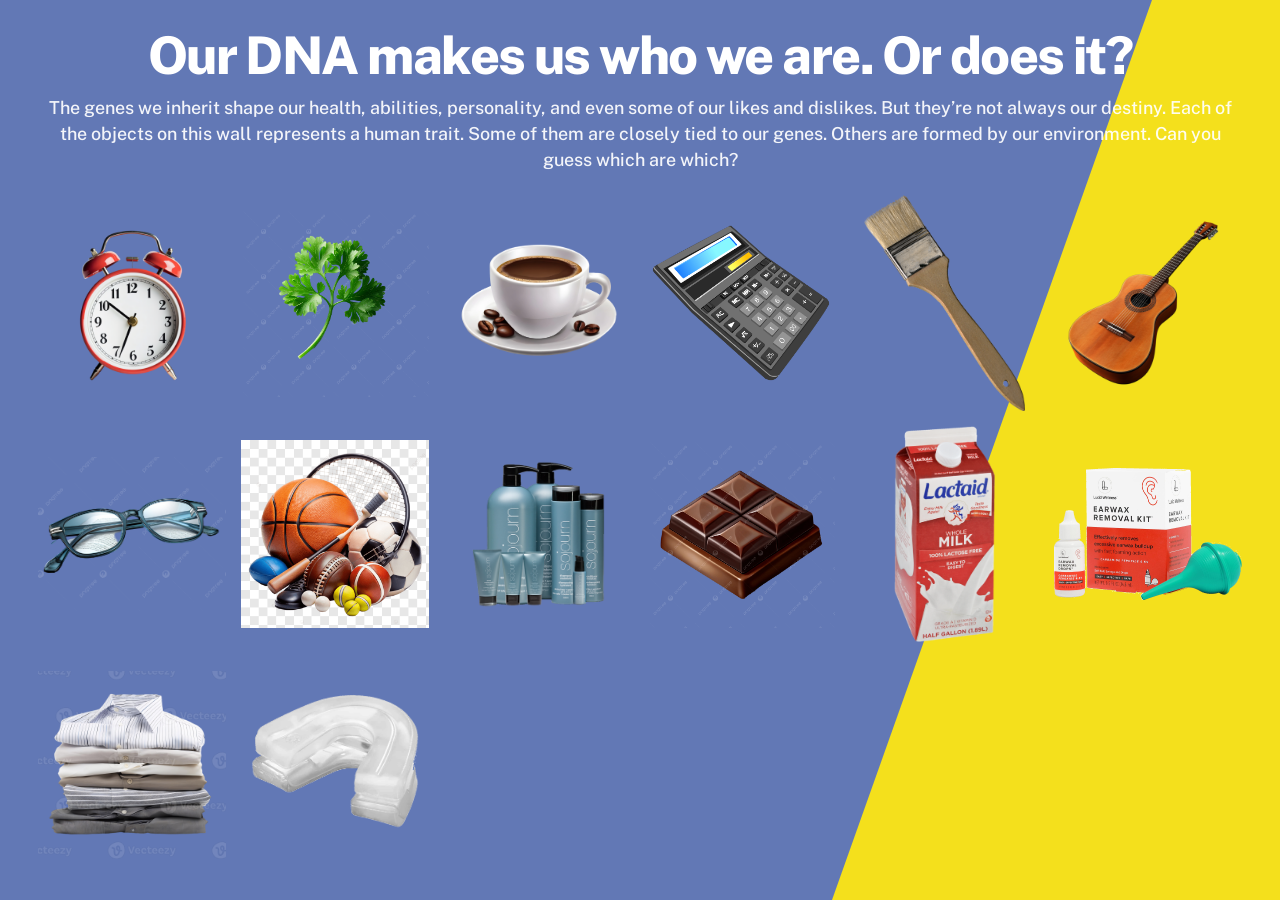
==== dna-wall/index.html @ dd993d83 "Added DNA wall to the build" ====
<!doctype html>
<html lang="en">
  <head>
    <meta charset="UTF-8" />
    <meta name="viewport" content="width=device-width, initial-scale=1.0" />
    <title>DNA Wall — Medavie Health Gallery</title>
    <script type="module" crossorigin src="./assets/index-l0L0vv6N.js"></script>
    <link rel="stylesheet" crossorigin href="./assets/index-CmrHtGwz.css">
  </head>
  <body>
    <div id="root"></div>
  </body>
</html>
---- dna-wall/assets/index-CmrHtGwz.css ----
@font-face{font-family:Public Sans;src:url(./PublicSans-VariableFont_wght-9NMZdl6I.ttf) format("truetype");font-weight:100 900;font-style:normal;font-display:swap}@font-face{font-family:Public Sans;src:url(./PublicSans-Italic-VariableFont_wght-CCkQtFYx.ttf) format("truetype");font-weight:100 900;font-style:italic;font-display:swap}*,*:before,*:after{margin:0;padding:0;box-sizing:border-box}:root{--font-body: "Public Sans", "Segoe UI", sans-serif}body{font-family:var(--font-body);background-color:#f8fafc;color:#1e293b;line-height:1.6}#root{min-height:100vh;display:flex;flex-direction:column}.exhibit-background{--exhibit-bg-primary: #6278b5;--exhibit-bg-accent: #f4e01c;--exhibit-bg-split-top: 90%;--exhibit-bg-split-bottom: 65%;position:relative;min-height:100vh;isolation:isolate}.exhibit-background:before,.exhibit-background:after{content:"";position:fixed;top:0;right:0;bottom:0;left:0;pointer-events:none}.exhibit-background:before{z-index:-2;background:var(--exhibit-bg-primary)}.exhibit-background:after{z-index:-1;background:var(--exhibit-bg-accent);clip-path:polygon(var(--exhibit-bg-split-top) 0,100% 0,100% 100%,var(--exhibit-bg-split-bottom) 100%)}.exhibit-background__content{position:relative;z-index:0;min-height:100vh}:root{--exhibit-text: #1e293b;--exhibit-text-soft: #334155;--exhibit-surface: rgba(255, 255, 255, .88);--exhibit-gap: clamp(8px, 1.2vw, 16px);--exhibit-transition: .48s cubic-bezier(.22, 1, .36, 1);--font-display: "Public Sans", "Segoe UI", sans-serif}body{font-family:var(--font-display);background:transparent;color:var(--exhibit-text);overflow:hidden;touch-action:manipulation}#root{min-height:100vh}.exhibit-loader{flex:1;display:flex;flex-direction:column;align-items:center;justify-content:center;gap:12px;min-height:100vh;font-size:1.1rem;font-weight:700;color:#fff}.exhibit-loader--error{text-align:center;padding:24px}.exhibit-loader__detail{font-size:.95rem;font-weight:600;color:#ffffffd9}.exhibit-loader button{background:#1e293b;color:#f8fafc;border:none;border-radius:8px;padding:10px 16px;font-family:inherit;font-weight:700;cursor:pointer}.exhibit-app{min-height:100vh;display:flex}.exhibit-stage{position:relative;flex:1;min-height:100vh;min-height:100dvh;padding:clamp(20px,3vh,36px) clamp(20px,3vw,40px);overflow:hidden}.exhibit-view{position:absolute;inset:clamp(20px,3vh,36px) clamp(20px,3vw,40px);display:flex;flex-direction:column;gap:clamp(16px,2.5vh,28px);opacity:0;visibility:hidden;pointer-events:none;transform:translateY(18px) scale(.985);transition:opacity var(--exhibit-transition),transform var(--exhibit-transition),visibility 0s linear var(--exhibit-transition)}.exhibit-view.is-active{opacity:1;visibility:visible;pointer-events:auto;transform:translateY(0) scale(1);transition:opacity var(--exhibit-transition),transform var(--exhibit-transition),visibility 0s linear 0s}.exhibit-view.is-exiting{opacity:0;visibility:hidden;pointer-events:none;transform:translateY(-14px) scale(.98);transition:opacity var(--exhibit-transition),transform var(--exhibit-transition),visibility 0s linear var(--exhibit-transition)}.exhibit-view--detail{transform:translateY(28px) scale(.97)}.exhibit-view--detail.is-active{transform:translateY(0) scale(1)}.exhibit-view--question{transform:translateY(28px) scale(.97)}.exhibit-view--question.is-active{transform:translateY(0) scale(1)}.dna-wall__intro{flex-shrink:0;width:100%;margin-inline:auto;text-align:center}.dna-wall__title{margin:0;font-size:clamp(2rem,4.5vw,3.25rem);font-weight:800;letter-spacing:-.03em;line-height:1.1;color:#fff}.dna-wall__body{margin:.65rem auto 0;font-size:clamp(.95rem,1.4vw,1.15rem);font-weight:500;line-height:1.45;color:#ffffffeb}.image-wall{flex:1;min-height:0;margin:0;padding:0;list-style:none;display:grid;grid-template-columns:repeat(6,1fr);grid-template-rows:repeat(3,1fr);gap:var(--exhibit-gap)}.image-wall__cell{min-height:0;background:transparent}.image-wall__button{display:block;width:100%;height:100%;padding:0;border:none;background:transparent;cursor:pointer;-webkit-appearance:none;-moz-appearance:none;appearance:none}.image-wall__button:focus-visible{outline:3px solid #f4e01c;outline-offset:3px}.image-wall__image{display:block;width:100%;height:100%;object-fit:contain}.image-detail{flex:1;min-height:0;display:grid;grid-template-columns:1.35fr 1fr;gap:clamp(20px,3vw,40px)}.image-detail__media{min-width:0;min-height:0;background:transparent}.image-detail__image{display:block;width:100%;height:100%;object-fit:contain}.image-detail__panel{min-width:0;min-height:0;display:flex;flex-direction:column;gap:24px;padding:clamp(8px,1.5vh,16px) 0;color:#fff}.image-detail__copy{flex:1;min-height:0;overflow:auto}.image-detail__title{margin:0;font-size:clamp(1.75rem,3.5vw,2.75rem);font-weight:800;letter-spacing:-.03em;line-height:1.15}.image-detail__description{margin:1rem 0 0;font-size:clamp(1rem,1.5vw,1.2rem);font-weight:500;line-height:1.55;color:#ffffffeb;white-space:pre-wrap}.image-detail__actions{display:flex;align-items:center;justify-content:space-between;gap:16px;margin-top:auto}.image-detail__action{border:none;border-radius:10px;padding:14px 28px;background:#1e293b;color:#f8fafc;font-family:inherit;font-size:1.05rem;font-weight:700;cursor:pointer;transition:transform .16s ease,background .16s ease}.image-detail__action--back{margin-left:auto;background:#1e293bb8;border:2px solid rgba(255,255,255,.35)}.image-detail__action:hover{background:#0f172a;transform:translateY(-1px)}.image-detail__action--back:hover{background:#0f172ae6}.image-detail__action:focus-visible{outline:3px solid #f4e01c;outline-offset:3px}.question-view{flex:1;min-height:0;display:flex;flex-direction:column;gap:24px;color:#fff}.question-view__content{flex:1;min-height:0;display:flex;flex-direction:column;align-items:center;justify-content:center;gap:clamp(24px,4vh,40px);text-align:center}.question-view__prompt{margin:0;max-width:28ch;font-size:clamp(1.75rem,4vw,3rem);font-weight:800;letter-spacing:-.03em;line-height:1.15}.question-view__choices{margin:0;padding:0;list-style:none;display:flex;flex-wrap:wrap;justify-content:center;gap:14px;width:min(720px,100%)}.question-results{display:flex;flex-direction:column;align-items:center;gap:20px;width:min(820px,100%)}.question-results__caption{margin:0;font-size:clamp(1rem,1.5vw,1.15rem);font-weight:600;color:#ffffffe6}.meet-bars{display:flex;flex-direction:column;gap:12px;width:100%}.meet-bars__labels,.meet-bars__counts{position:relative;display:flex;justify-content:space-between;gap:16px}.meet-bars__anchor{position:absolute;top:0;transform:translate(-50%);text-align:center;white-space:nowrap;transition:left .56s cubic-bezier(.22,1,.36,1)}.meet-bars__label{font-size:clamp(1rem,1.6vw,1.25rem);font-weight:700;color:#ffffffe0}.meet-bars__label.is-selected,.meet-bars__count.is-selected{color:#f4e01c}.meet-bars__counts{font-size:clamp(.95rem,1.3vw,1.1rem);font-weight:700;color:#ffffffe6}.meet-bars__track{position:relative;height:clamp(44px,6vh,64px);border-radius:999px;overflow:hidden;background:#0f172a47;box-shadow:inset 0 0 0 2px #ffffff1f}.meet-bars__bar{position:absolute;top:0;bottom:0;transition:width .56s cubic-bezier(.22,1,.36,1),left .56s cubic-bezier(.22,1,.36,1)}.meet-bars__bar--left{left:0;border-radius:999px 0 0 999px;background:#ffffffc7;transform-origin:left center}.meet-bars__bar--right{right:0;border-radius:0 999px 999px 0;background:#ffffff8c;transform-origin:right center}.meet-bars__bar--middle{border-radius:0;background:#f4e01cf2}.meet-bars__bar.is-selected{background:#f4e01cf2}.meet-bars--with-idk .meet-bars__bar--left{border-radius:999px 0 0 999px}.meet-bars--with-idk .meet-bars__bar--right{border-radius:0 999px 999px 0}.question-view__choice{min-width:min(220px,100%);border:2px solid rgba(255,255,255,.35);border-radius:12px;padding:16px 24px;background:#1e293bb8;color:#f8fafc;font-family:inherit;font-size:clamp(1rem,1.5vw,1.2rem);font-weight:700;cursor:pointer;transition:background .16s ease,border-color .16s ease,transform .16s ease}.question-view__choice:hover{background:#0f172ae6;transform:translateY(-1px)}.question-view__choice.is-selected{background:#1e293b;border-color:#f4e01c}.question-view__choice:focus-visible{outline:3px solid #f4e01c;outline-offset:3px}.question-view__actions{display:flex;justify-content:flex-end}@media(max-width:900px){.image-wall{grid-template-columns:repeat(3,1fr);grid-template-rows:repeat(6,1fr)}.image-detail{grid-template-columns:1fr;grid-template-rows:1.1fr 1fr}}@media(max-width:560px){.image-wall{grid-template-columns:repeat(2,1fr);grid-template-rows:repeat(9,1fr)}}
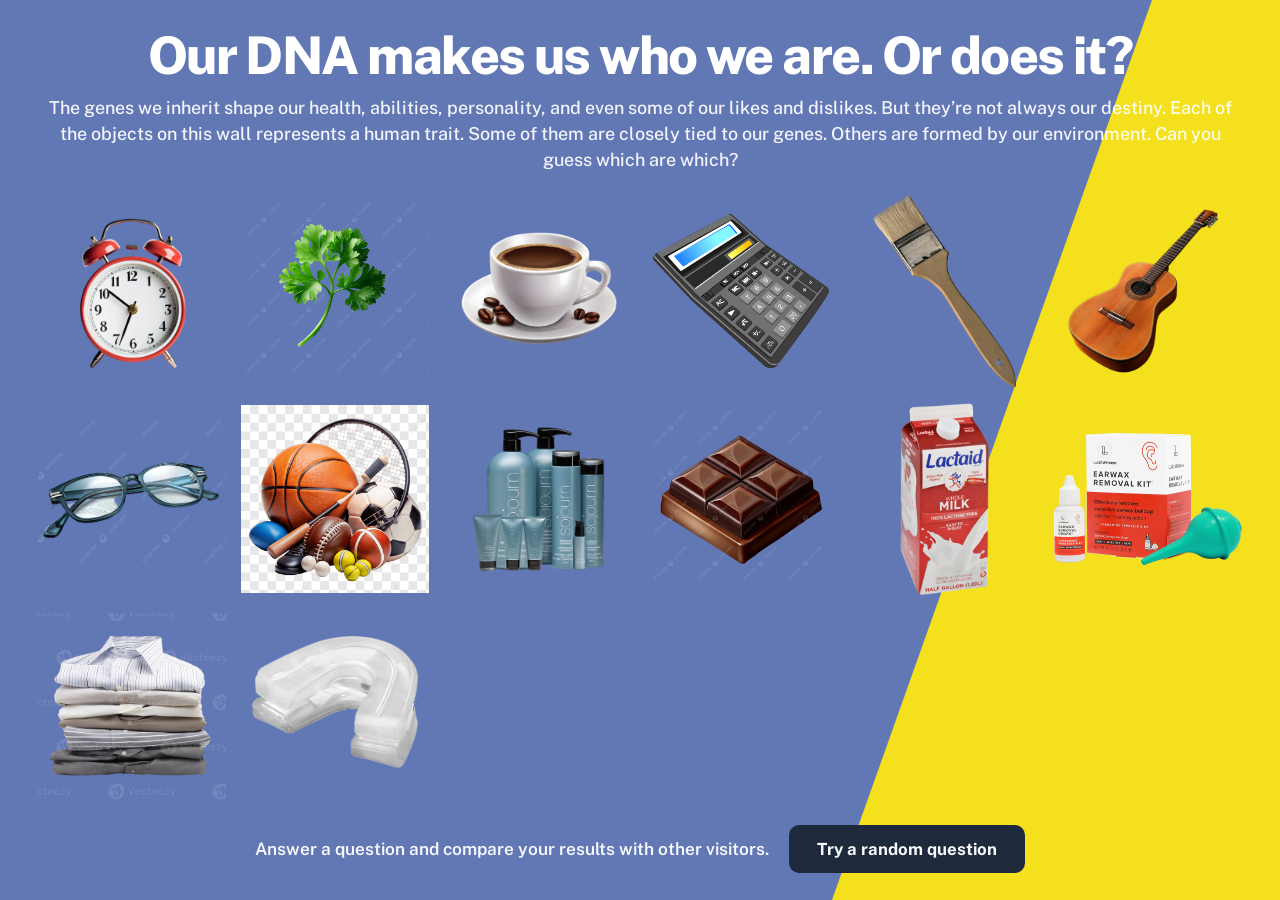
==== commit 00ffa6d0: "updated DNA wall with some more buttons and an image carouselle" ====
--- a/dna-wall/index.html
+++ b/dna-wall/index.html
@@ -4,8 +4,8 @@
     <meta charset="UTF-8" />
     <meta name="viewport" content="width=device-width, initial-scale=1.0" />
     <title>DNA Wall — Medavie Health Gallery</title>
-    <script type="module" crossorigin src="./assets/index-l0L0vv6N.js"></script>
-    <link rel="stylesheet" crossorigin href="./assets/index-CmrHtGwz.css">
+    <script type="module" crossorigin src="./assets/index-Cm15CSYb.js"></script>
+    <link rel="stylesheet" crossorigin href="./assets/index-CbHu8bWm.css">
   </head>
   <body>
     <div id="root"></div>
--- a/dna-wall/assets/index-CbHu8bWm.css
+++ b/dna-wall/assets/index-CbHu8bWm.css
@@ -0,0 +1 @@
+@font-face{font-family:Public Sans;src:url(./PublicSans-VariableFont_wght-9NMZdl6I.ttf) format("truetype");font-weight:100 900;font-style:normal;font-display:swap}@font-face{font-family:Public Sans;src:url(./PublicSans-Italic-VariableFont_wght-CCkQtFYx.ttf) format("truetype");font-weight:100 900;font-style:italic;font-display:swap}*,*:before,*:after{margin:0;padding:0;box-sizing:border-box}:root{--font-body: "Public Sans", "Segoe UI", sans-serif}body{font-family:var(--font-body);background-color:#f8fafc;color:#1e293b;line-height:1.6}#root{min-height:100vh;display:flex;flex-direction:column}.exhibit-background{--exhibit-bg-primary: #6278b5;--exhibit-bg-accent: #f4e01c;--exhibit-bg-split-top: 90%;--exhibit-bg-split-bottom: 65%;position:relative;min-height:100vh;isolation:isolate}.exhibit-background:before,.exhibit-background:after{content:"";position:fixed;top:0;right:0;bottom:0;left:0;pointer-events:none}.exhibit-background:before{z-index:-2;background:var(--exhibit-bg-primary)}.exhibit-background:after{z-index:-1;background:var(--exhibit-bg-accent);clip-path:polygon(var(--exhibit-bg-split-top) 0,100% 0,100% 100%,var(--exhibit-bg-split-bottom) 100%)}.exhibit-background__content{position:relative;z-index:0;min-height:100vh}:root{--exhibit-text: #1e293b;--exhibit-text-soft: #334155;--exhibit-surface: rgba(255, 255, 255, .88);--exhibit-gap: clamp(8px, 1.2vw, 16px);--exhibit-transition: .48s cubic-bezier(.22, 1, .36, 1);--font-display: "Public Sans", "Segoe UI", sans-serif}body{font-family:var(--font-display);background:transparent;color:var(--exhibit-text);overflow:hidden;touch-action:manipulation}#root{min-height:100vh}.exhibit-loader{flex:1;display:flex;flex-direction:column;align-items:center;justify-content:center;gap:12px;min-height:100vh;font-size:1.1rem;font-weight:700;color:#fff}.exhibit-loader--error{text-align:center;padding:24px}.exhibit-loader__detail{font-size:.95rem;font-weight:600;color:#ffffffd9}.exhibit-loader button{background:#1e293b;color:#f8fafc;border:none;border-radius:8px;padding:10px 16px;font-family:inherit;font-weight:700;cursor:pointer}.exhibit-app{min-height:100vh;display:flex}.exhibit-stage{position:relative;flex:1;min-height:100vh;min-height:100dvh;padding:clamp(20px,3vh,36px) clamp(20px,3vw,40px);overflow:hidden}.exhibit-view{position:absolute;inset:clamp(20px,3vh,36px) clamp(20px,3vw,40px);display:flex;flex-direction:column;gap:clamp(16px,2.5vh,28px);opacity:0;visibility:hidden;pointer-events:none;transform:translateY(18px) scale(.985);transition:opacity var(--exhibit-transition),transform var(--exhibit-transition),visibility 0s linear var(--exhibit-transition)}.exhibit-view.is-active{opacity:1;visibility:visible;pointer-events:auto;transform:translateY(0) scale(1);transition:opacity var(--exhibit-transition),transform var(--exhibit-transition),visibility 0s linear 0s}.exhibit-view.is-exiting{opacity:0;visibility:hidden;pointer-events:none;transform:translateY(-14px) scale(.98);transition:opacity var(--exhibit-transition),transform var(--exhibit-transition),visibility 0s linear var(--exhibit-transition)}.exhibit-view--detail{transform:translateY(28px) scale(.97)}.exhibit-view--detail.is-active{transform:translateY(0) scale(1)}.exhibit-view--question{transform:translateY(28px) scale(.97)}.exhibit-view--question.is-active{transform:translateY(0) scale(1)}.dna-wall__intro{flex-shrink:0;width:100%;margin-inline:auto;text-align:center}.dna-wall__title{margin:0;font-size:clamp(2rem,4.5vw,3.25rem);font-weight:800;letter-spacing:-.03em;line-height:1.1;color:#fff}.dna-wall__body{margin:.65rem auto 0;font-size:clamp(.95rem,1.4vw,1.15rem);font-weight:500;line-height:1.45;color:#ffffffeb}.dna-wall__prompt{flex-shrink:0;display:flex;flex-wrap:wrap;align-items:center;justify-content:center;gap:12px 20px;width:100%;text-align:center}.dna-wall__prompt-text{margin:0;max-width:36rem;font-size:clamp(.95rem,1.35vw,1.1rem);font-weight:600;line-height:1.4;color:#fffffff2}.image-wall{flex:1;min-height:0;margin:0;padding:0;list-style:none;display:grid;grid-template-columns:repeat(6,1fr);grid-template-rows:repeat(3,1fr);gap:var(--exhibit-gap)}.image-wall__cell{min-height:0;background:transparent}.image-wall__button{display:block;width:100%;height:100%;padding:0;border:none;background:transparent;cursor:pointer;-webkit-appearance:none;-moz-appearance:none;appearance:none}.image-wall__button:focus-visible{outline:3px solid #f4e01c;outline-offset:3px}.image-wall__image{display:block;width:100%;height:100%;object-fit:contain}.image-detail{flex:1;min-height:0;display:grid;grid-template-columns:1.35fr 1fr;gap:clamp(20px,3vw,40px)}.image-detail__media-column{min-width:0;min-height:0;display:flex;flex-direction:column;gap:clamp(12px,1.8vh,20px)}.image-detail__media{flex:1;min-width:0;min-height:0;background:transparent}.image-detail__image{display:block;width:100%;height:100%;object-fit:contain}.image-carousel{flex-shrink:0;height:clamp(72px,11vh,110px);width:100%;overflow:hidden;touch-action:none;-webkit-user-select:none;user-select:none;cursor:grab;border-radius:12px;background:#1e293b47;border:1px solid rgba(255,255,255,.18)}.image-carousel:active{cursor:grabbing}.image-carousel__track{display:flex;align-items:center;height:100%;width:max-content;padding:8px 12px;will-change:transform}.image-carousel__item{flex:0 0 auto;width:clamp(64px,9vh,96px);height:100%;padding:4px;border:2px solid transparent;border-radius:10px;background:transparent;cursor:pointer;-webkit-appearance:none;-moz-appearance:none;appearance:none;transition:border-color .16s ease,background .16s ease,transform .16s ease}.image-carousel__item.is-selected{border-color:#f4e01c;background:#f4e01c1f}.image-carousel__item:focus-visible{outline:3px solid #f4e01c;outline-offset:2px}.image-carousel__image{display:block;width:100%;height:100%;object-fit:contain;pointer-events:none}.image-detail__panel{min-width:0;min-height:0;display:flex;flex-direction:column;gap:24px;padding:clamp(8px,1.5vh,16px) 0;color:#fff}.image-detail__copy{flex:1;min-height:0;overflow:auto}.image-detail__title{margin:0;font-size:clamp(1.75rem,3.5vw,2.75rem);font-weight:800;letter-spacing:-.03em;line-height:1.15}.image-detail__description{margin:1rem 0 0;font-size:clamp(1rem,1.5vw,1.2rem);font-weight:500;line-height:1.55;color:#ffffffeb;white-space:pre-wrap}.image-detail__actions{display:flex;align-items:center;justify-content:space-between;gap:16px;margin-top:auto}.image-detail__action{border:none;border-radius:10px;padding:14px 28px;background:#1e293b;color:#f8fafc;font-family:inherit;font-size:1.05rem;font-weight:700;cursor:pointer;transition:transform .16s ease,background .16s ease}.image-detail__action--back{margin-left:auto;background:#1e293bb8;border:2px solid rgba(255,255,255,.35)}.image-detail__action:hover{background:#0f172a;transform:translateY(-1px)}.image-detail__action--back:hover{background:#0f172ae6}.image-detail__action:focus-visible{outline:3px solid #f4e01c;outline-offset:3px}.question-view{flex:1;min-height:0;display:flex;flex-direction:column;gap:24px;color:#fff}.question-view__content{flex:1;min-height:0;display:flex;flex-direction:column;align-items:center;justify-content:center;gap:clamp(24px,4vh,40px);text-align:center}.question-view__prompt{margin:0;max-width:28ch;font-size:clamp(1.75rem,4vw,3rem);font-weight:800;letter-spacing:-.03em;line-height:1.15}.question-view__choices{margin:0;padding:0;list-style:none;display:flex;flex-wrap:wrap;justify-content:center;gap:14px;width:min(720px,100%)}.question-results{display:flex;flex-direction:column;align-items:center;gap:20px;width:min(820px,100%)}.question-results__caption{margin:0;font-size:clamp(1rem,1.5vw,1.15rem);font-weight:600;color:#ffffffe6}.question-view__next{display:flex;justify-content:center;width:100%}.meet-bars{display:flex;flex-direction:column;gap:12px;width:100%}.meet-bars__labels,.meet-bars__counts{position:relative;display:flex;justify-content:space-between;gap:16px}.meet-bars__anchor{position:absolute;top:0;transform:translate(-50%);text-align:center;white-space:nowrap;transition:left .56s cubic-bezier(.22,1,.36,1)}.meet-bars__label{font-size:clamp(1rem,1.6vw,1.25rem);font-weight:700;color:#ffffffe0}.meet-bars__label.is-selected,.meet-bars__count.is-selected{color:#f4e01c}.meet-bars__counts{font-size:clamp(.95rem,1.3vw,1.1rem);font-weight:700;color:#ffffffe6}.meet-bars__track{position:relative;height:clamp(44px,6vh,64px);border-radius:999px;overflow:hidden;background:#0f172a47;box-shadow:inset 0 0 0 2px #ffffff1f}.meet-bars__bar{position:absolute;top:0;bottom:0;transition:width .56s cubic-bezier(.22,1,.36,1),left .56s cubic-bezier(.22,1,.36,1)}.meet-bars__bar--left{left:0;border-radius:999px 0 0 999px;background:#ffffffc7;transform-origin:left center}.meet-bars__bar--right{right:0;border-radius:0 999px 999px 0;background:#ffffff8c;transform-origin:right center}.meet-bars__bar--middle{border-radius:0;background:#f4e01cf2}.meet-bars__bar.is-selected{background:#f4e01cf2}.meet-bars--with-idk .meet-bars__bar--left{border-radius:999px 0 0 999px}.meet-bars--with-idk .meet-bars__bar--right{border-radius:0 999px 999px 0}.question-view__choice{min-width:min(220px,100%);border:2px solid rgba(255,255,255,.35);border-radius:12px;padding:16px 24px;background:#1e293bb8;color:#f8fafc;font-family:inherit;font-size:clamp(1rem,1.5vw,1.2rem);font-weight:700;cursor:pointer;transition:background .16s ease,border-color .16s ease,transform .16s ease}.question-view__choice:hover{background:#0f172ae6;transform:translateY(-1px)}.question-view__choice.is-selected{background:#1e293b;border-color:#f4e01c}.question-view__choice:focus-visible{outline:3px solid #f4e01c;outline-offset:3px}.question-view__actions{display:flex;justify-content:flex-end}@media(max-width:900px){.image-wall{grid-template-columns:repeat(3,1fr);grid-template-rows:repeat(6,1fr)}.image-detail{grid-template-columns:1fr;grid-template-rows:1.1fr 1fr}}@media(max-width:560px){.image-wall{grid-template-columns:repeat(2,1fr);grid-template-rows:repeat(9,1fr)}}
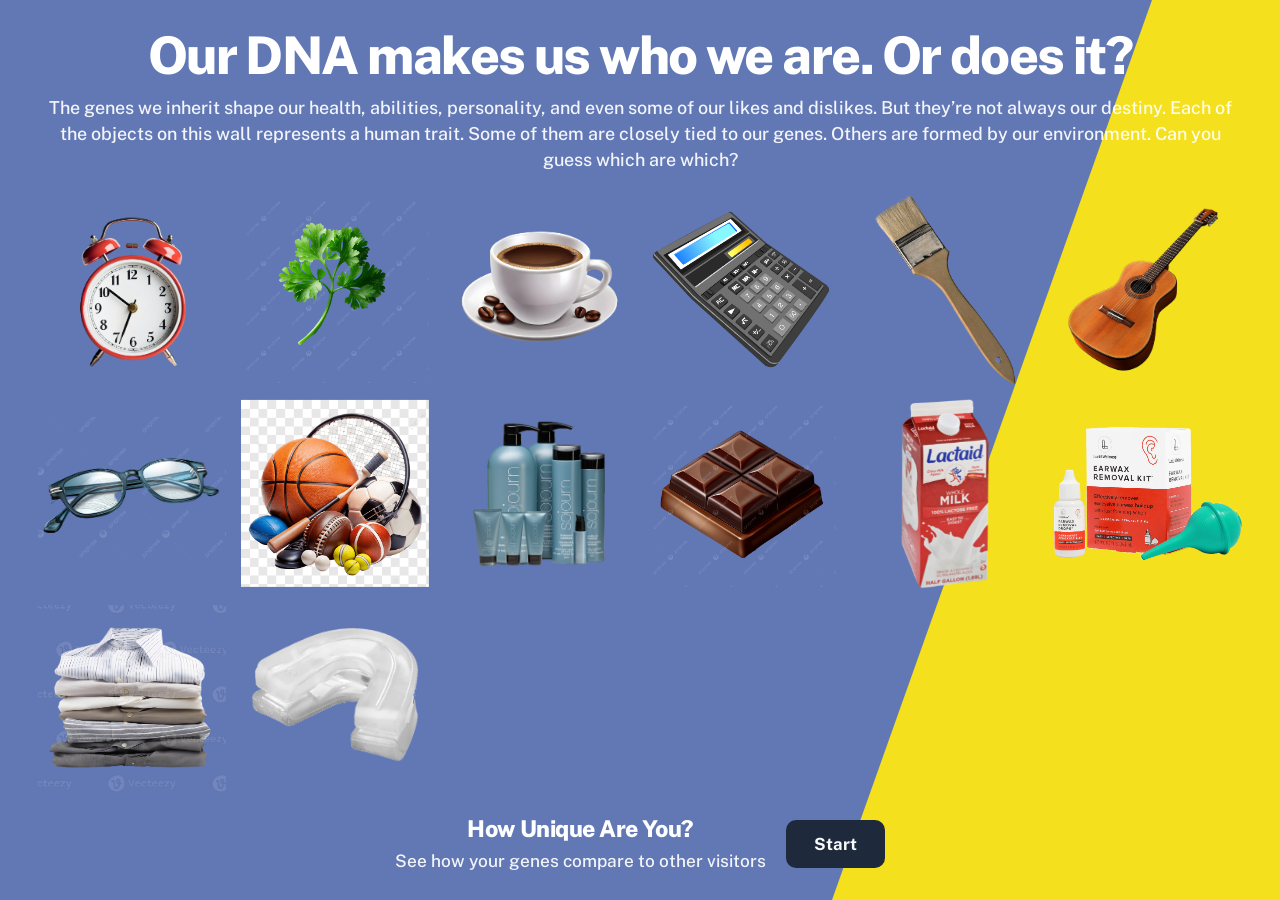
==== commit 4a4875b9: "Added animations to images" ====
--- a/dna-wall/index.html
+++ b/dna-wall/index.html
@@ -4,8 +4,8 @@
     <meta charset="UTF-8" />
     <meta name="viewport" content="width=device-width, initial-scale=1.0" />
     <title>DNA Wall — Medavie Health Gallery</title>
-    <script type="module" crossorigin src="./assets/index-Cm15CSYb.js"></script>
-    <link rel="stylesheet" crossorigin href="./assets/index-CbHu8bWm.css">
+    <script type="module" crossorigin src="./assets/index-BoPbEVR2.js"></script>
+    <link rel="stylesheet" crossorigin href="./assets/index-BQgWD3B_.css">
   </head>
   <body>
     <div id="root"></div>
--- a/dna-wall/assets/index-BQgWD3B_.css
+++ b/dna-wall/assets/index-BQgWD3B_.css
@@ -0,0 +1 @@
+@font-face{font-family:Public Sans;src:url(./PublicSans-VariableFont_wght-9NMZdl6I.ttf) format("truetype");font-weight:100 900;font-style:normal;font-display:swap}@font-face{font-family:Public Sans;src:url(./PublicSans-Italic-VariableFont_wght-CCkQtFYx.ttf) format("truetype");font-weight:100 900;font-style:italic;font-display:swap}*,*:before,*:after{margin:0;padding:0;box-sizing:border-box}:root{--font-body: "Public Sans", "Segoe UI", sans-serif}body{font-family:var(--font-body);background-color:#f8fafc;color:#1e293b;line-height:1.6}#root{min-height:100vh;display:flex;flex-direction:column}.exhibit-background{--exhibit-bg-primary: #6278b5;--exhibit-bg-accent: #f4e01c;--exhibit-bg-split-top: 90%;--exhibit-bg-split-bottom: 65%;position:relative;min-height:100vh;isolation:isolate}.exhibit-background:before,.exhibit-background:after{content:"";position:fixed;top:0;right:0;bottom:0;left:0;pointer-events:none}.exhibit-background:before{z-index:-2;background:var(--exhibit-bg-primary)}.exhibit-background:after{z-index:-1;background:var(--exhibit-bg-accent);clip-path:polygon(var(--exhibit-bg-split-top) 0,100% 0,100% 100%,var(--exhibit-bg-split-bottom) 100%)}.exhibit-background__content{position:relative;z-index:0;min-height:100vh}:root{--exhibit-text: #1e293b;--exhibit-text-soft: #334155;--exhibit-surface: rgba(255, 255, 255, .88);--exhibit-gap: clamp(8px, 1.2vw, 16px);--exhibit-transition: .48s cubic-bezier(.22, 1, .36, 1);--font-display: "Public Sans", "Segoe UI", sans-serif}body{font-family:var(--font-display);background:transparent;color:var(--exhibit-text);overflow:hidden;touch-action:manipulation}#root{min-height:100vh}.exhibit-loader{flex:1;display:flex;flex-direction:column;align-items:center;justify-content:center;gap:12px;min-height:100vh;font-size:1.1rem;font-weight:700;color:#fff}.exhibit-loader--error{text-align:center;padding:24px}.exhibit-loader__detail{font-size:.95rem;font-weight:600;color:#ffffffd9}.exhibit-loader button{background:#1e293b;color:#f8fafc;border:none;border-radius:8px;padding:10px 16px;font-family:inherit;font-weight:700;cursor:pointer}.exhibit-app{min-height:100vh;display:flex}.exhibit-stage{position:relative;flex:1;min-height:100vh;min-height:100dvh;padding:clamp(20px,3vh,36px) clamp(20px,3vw,40px);overflow:hidden}.exhibit-view{position:absolute;inset:clamp(20px,3vh,36px) clamp(20px,3vw,40px);display:flex;flex-direction:column;gap:clamp(16px,2.5vh,28px);opacity:0;visibility:hidden;pointer-events:none;transform:translateY(18px) scale(.985);transition:opacity var(--exhibit-transition),transform var(--exhibit-transition),visibility 0s linear var(--exhibit-transition)}.exhibit-view.is-active{opacity:1;visibility:visible;pointer-events:auto;transform:translateY(0) scale(1);transition:opacity var(--exhibit-transition),transform var(--exhibit-transition),visibility 0s linear 0s}.exhibit-view.is-exiting{opacity:0;visibility:hidden;pointer-events:none;transform:translateY(-14px) scale(.98);transition:opacity var(--exhibit-transition),transform var(--exhibit-transition),visibility 0s linear var(--exhibit-transition)}.exhibit-view--detail{transform:translateY(28px) scale(.97)}.exhibit-view--detail.is-active{transform:translateY(0) scale(1)}.exhibit-view--question{transform:translateY(28px) scale(.97)}.exhibit-view--question.is-active{transform:translateY(0) scale(1)}.exhibit-view--results{transform:translateY(28px) scale(.97)}.exhibit-view--results.is-active{transform:translateY(0) scale(1)}.dna-wall__intro{flex-shrink:0;width:100%;margin-inline:auto;text-align:center}.dna-wall__title{margin:0;font-size:clamp(2rem,4.5vw,3.25rem);font-weight:800;letter-spacing:-.03em;line-height:1.1;color:#fff}.dna-wall__body{margin:.65rem auto 0;font-size:clamp(.95rem,1.4vw,1.15rem);font-weight:500;line-height:1.45;color:#ffffffeb}.dna-wall__prompt{flex-shrink:0;display:flex;flex-wrap:wrap;align-items:center;justify-content:center;gap:12px 20px;width:100%;text-align:center}.dna-wall__prompt-copy{max-width:36rem}.dna-wall__prompt-title{margin:0;font-size:clamp(1.15rem,2vw,1.45rem);font-weight:800;letter-spacing:-.02em;line-height:1.2;color:#fff}.dna-wall__prompt-text{margin:.35rem 0 0;font-size:clamp(.95rem,1.35vw,1.1rem);font-weight:500;line-height:1.4;color:#ffffffeb}.image-wall{flex:1;min-height:0;margin:0;padding:0;list-style:none;display:grid;grid-template-columns:repeat(6,1fr);grid-template-rows:repeat(3,1fr);gap:var(--exhibit-gap)}.image-wall__cell{min-height:0;background:transparent}.image-wall__button{display:block;width:100%;height:100%;padding:0;border:none;background:transparent;cursor:pointer;-webkit-appearance:none;-moz-appearance:none;appearance:none}.image-wall__button:focus-visible{outline:3px solid #f4e01c;outline-offset:3px}.image-wall__image{display:block;width:100%;height:100%;object-fit:contain}.wall-icon-anim--bob .image-wall__image,.wall-icon-anim--bob .image-strip__image{transform-origin:center bottom;animation:wall-icon-bob 7.5s ease-in-out infinite;animation-delay:var(--wall-icon-delay, 0s);will-change:transform}.wall-icon-anim--shake .image-wall__image,.wall-icon-anim--shake .image-strip__image{transform-origin:center bottom;animation:wall-icon-shake 7.5s linear infinite;animation-delay:var(--wall-icon-delay, 0s);will-change:transform}.wall-icon-anim--wave .image-wall__image,.wall-icon-anim--wave .image-strip__image{transform-origin:center bottom;animation:wall-icon-wave 7.5s linear infinite;animation-delay:var(--wall-icon-delay, 0s);will-change:transform}.wall-icon-anim--bounce .image-wall__image,.wall-icon-anim--bounce .image-strip__image{transform-origin:center bottom;animation:wall-icon-bounce 7.5s linear infinite;animation-delay:var(--wall-icon-delay, 0s);will-change:transform}.wall-icon-anim--pulse .image-wall__image,.wall-icon-anim--pulse .image-strip__image{transform-origin:center center;animation:wall-icon-pulse 7.5s ease-in-out infinite;animation-delay:var(--wall-icon-delay, 0s);will-change:transform}.wall-icon-anim--twirl .image-wall__image,.wall-icon-anim--twirl .image-strip__image{transform-origin:center center;animation:wall-icon-twirl 7.5s ease-in-out infinite;animation-delay:var(--wall-icon-delay, 0s);will-change:transform}.wall-icon-anim--wiggle .image-wall__image,.wall-icon-anim--wiggle .image-strip__image{transform-origin:center bottom;animation:wall-icon-wiggle 7.5s linear infinite;animation-delay:var(--wall-icon-delay, 0s);will-change:transform}.wall-icon-anim--shine{position:relative;overflow:hidden;isolation:isolate}.wall-icon-anim--shine:after,.image-detail__media.is-shine-playing:after{content:"";position:absolute;top:0;right:0;bottom:0;left:0;z-index:1;background:linear-gradient(105deg,transparent 0%,transparent 41%,rgba(255,255,255,.95) 41.5%,rgba(255,255,255,.95) 45%,transparent 45.5%,transparent 51%,rgba(255,255,255,.55) 51.5%,rgba(255,255,255,.55) 53%,transparent 53.5%,transparent 100%);background-size:280% 100%;background-position:100% 0;transform:none;pointer-events:none;mix-blend-mode:screen;-webkit-mask-image:var(--wall-icon-mask);mask-image:var(--wall-icon-mask);-webkit-mask-size:contain;mask-size:contain;-webkit-mask-repeat:no-repeat;mask-repeat:no-repeat;-webkit-mask-position:center;mask-position:center;-webkit-mask-mode:alpha;mask-mode:alpha}.wall-icon-anim--shine:after{animation:wall-icon-shine 7.5s linear infinite;animation-delay:var(--wall-icon-delay, 0s)}.image-detail__media.is-shine-playing:after,.wall-icon-anim--shine.is-shine-playing:after{animation:wall-icon-shine-play .95s linear}@keyframes wall-icon-bob{0%,12%,to{transform:translateY(0) scale(1)}4%{transform:translateY(-8%) scale(1.04)}7%{transform:translateY(-3%) scale(1.015)}10%{transform:translateY(-5%) scale(1.025)}}@keyframes wall-icon-shake{0%,14%,to{transform:rotate(0)}1%{transform:rotate(-11deg)}2.5%{transform:rotate(10deg)}4%{transform:rotate(-9deg)}5.5%{transform:rotate(8deg)}7%{transform:rotate(-6deg)}8.5%{transform:rotate(5deg)}10%{transform:rotate(-3deg)}11.5%{transform:rotate(2deg)}13%{transform:rotate(-1deg)}}@keyframes wall-icon-wave{0%,42%,to{transform:rotate(0) skew(0) translate(0)}1%{transform:rotate(-6deg) skew(-5deg) translate(-2%)}4%{transform:rotate(7deg) skew(6deg) translate(3%)}8%{transform:rotate(-8deg) skew(-7deg) translate(-3%)}13%{transform:rotate(6deg) skew(5deg) translate(2.5%)}18%{transform:rotate(-7deg) skew(-6deg) translate(-2.5%)}23%{transform:rotate(5deg) skew(4deg) translate(2%)}28%{transform:rotate(-4deg) skew(-3deg) translate(-1.5%)}33%{transform:rotate(3deg) skew(2deg) translate(1%)}38%{transform:rotate(-1.5deg) skew(-1deg) translate(-.5%)}}@keyframes wall-icon-bounce{0%,16%,to{transform:translateY(0) scale(1)}1%{transform:translateY(0) scale(1.12,.88)}4%{transform:translateY(-28%) scale(.92,1.1)}7%{transform:translateY(0) scale(1.1,.9)}10%{transform:translateY(-16%) scale(.95,1.06)}12.5%{transform:translateY(0) scale(1.06,.94)}14.5%{transform:translateY(-8%) scale(.98,1.03)}}@keyframes wall-icon-pulse{0%,14%,to{transform:scale(1)}3%{transform:scale(1.1)}6%{transform:scale(.96)}9%{transform:scale(1.07)}12%{transform:scale(.98)}}@keyframes wall-icon-twirl{0%,16%,to{transform:rotate(0)}2%{transform:rotate(-18deg)}14%{transform:rotate(360deg)}14.01%{transform:rotate(0)}}@keyframes wall-icon-wiggle{0%,14%,to{transform:translate(0) rotate(0)}1.5%{transform:translate(-6%) rotate(-4deg)}4%{transform:translate(6%) rotate(4deg)}6.5%{transform:translate(-5%) rotate(-3deg)}9%{transform:translate(4%) rotate(3deg)}11.5%{transform:translate(-2%) rotate(-1deg)}}@keyframes wall-icon-shine{0%,55%,to{background-position:115% 0;opacity:0}56%{background-position:115% 0;opacity:1}72%{background-position:-15% 0;opacity:1}73%,to{background-position:-15% 0;opacity:0}}@keyframes wall-icon-shine-play{0%{background-position:115% 0;opacity:1}to{background-position:-15% 0;opacity:1}}@media(prefers-reduced-motion:reduce){.wall-icon-anim--bob .image-wall__image,.wall-icon-anim--bob .image-strip__image,.wall-icon-anim--shake .image-wall__image,.wall-icon-anim--shake .image-strip__image,.wall-icon-anim--wave .image-wall__image,.wall-icon-anim--wave .image-strip__image,.wall-icon-anim--bounce .image-wall__image,.wall-icon-anim--bounce .image-strip__image,.wall-icon-anim--pulse .image-wall__image,.wall-icon-anim--pulse .image-strip__image,.wall-icon-anim--twirl .image-wall__image,.wall-icon-anim--twirl .image-strip__image,.wall-icon-anim--wiggle .image-wall__image,.wall-icon-anim--wiggle .image-strip__image{animation:none}.wall-icon-anim--shine:after,.image-detail__media.is-shine-playing:after{animation:none;opacity:0}}.image-detail{flex:1;min-height:0;display:flex;flex-direction:column;gap:clamp(12px,1.8vh,20px)}.image-detail__main{flex:1;min-height:0;display:grid;grid-template-columns:1.35fr 1fr;gap:clamp(20px,3vw,40px)}.image-detail__media{position:relative;overflow:hidden;isolation:isolate;min-width:0;min-height:0;padding:0;border:none;background:transparent;cursor:pointer;-webkit-appearance:none;-moz-appearance:none;appearance:none;touch-action:manipulation}.image-detail__media:focus-visible{outline:3px solid #f4e01c;outline-offset:4px}.image-detail__image{display:block;width:100%;height:100%;object-fit:contain;pointer-events:none;transform-origin:center bottom}.image-strip{flex-shrink:0;margin:0;padding:0;list-style:none;display:grid;grid-template-columns:repeat(var(--image-strip-count, 14),minmax(0,1fr));gap:clamp(4px,.6vw,10px);width:100%;height:clamp(96px,16vh,160px)}.image-strip__cell{min-width:0;min-height:0}.image-strip__item{display:block;width:100%;height:100%;padding:4px;border:2px solid transparent;border-radius:10px;background:transparent;cursor:pointer;-webkit-appearance:none;-moz-appearance:none;appearance:none;transition:border-color .16s ease,background .16s ease}.image-strip__item.is-selected{border-color:#f4e01c;background:#f4e01c1f}.image-strip__item:focus-visible{outline:3px solid #f4e01c;outline-offset:2px}.image-strip__image{display:block;width:100%;height:100%;object-fit:contain;pointer-events:none}.image-detail__panel{min-width:0;min-height:0;display:flex;flex-direction:column;gap:24px;padding:clamp(8px,1.5vh,16px) 0;color:#fff}.image-detail__copy{flex:1;min-height:0;overflow:auto}.image-detail__title{margin:0;font-size:clamp(1.75rem,3.5vw,2.75rem);font-weight:800;letter-spacing:-.03em;line-height:1.15}.image-detail__description{margin:1rem 0 0;font-size:clamp(1rem,1.5vw,1.2rem);font-weight:500;line-height:1.55;color:#ffffffeb;white-space:pre-wrap}.image-detail__actions{display:flex;align-items:center;gap:16px;margin-top:auto}.image-detail__prompt-copy{flex:1;min-width:0;text-align:left}.image-detail__prompt-title{margin:0;font-size:clamp(1.05rem,1.8vw,1.35rem);font-weight:800;letter-spacing:-.02em;line-height:1.2;color:#fff}.image-detail__prompt-text{margin:.3rem 0 0;font-size:clamp(.9rem,1.3vw,1.05rem);font-weight:500;line-height:1.35;color:#ffffffeb}.image-detail__action{border:none;border-radius:10px;padding:14px 28px;background:#1e293b;color:#f8fafc;font-family:inherit;font-size:1.05rem;font-weight:700;cursor:pointer;transition:transform .16s ease,background .16s ease}.image-detail__action--back{margin-left:auto;background:#1e293bb8;border:2px solid rgba(255,255,255,.35)}.image-detail__action:hover{background:#0f172a;transform:translateY(-1px)}.image-detail__action--back:hover{background:#0f172ae6}.image-detail__action:focus-visible{outline:3px solid #f4e01c;outline-offset:3px}.question-view{position:relative;flex:1;min-height:0;display:flex;flex-direction:column;gap:24px;color:#fff}.question-view__backdrop{position:absolute;top:calc(-1*clamp(20px,3vh,36px));bottom:calc(-1*clamp(20px,3vh,36px));left:calc(-1*clamp(20px,3vw,40px));z-index:0;width:calc(66% + clamp(20px,3vw,40px));pointer-events:none;overflow:hidden;-webkit-mask-image:linear-gradient(104deg,#000 0%,#000 28%,transparent 52%);mask-image:linear-gradient(104deg,#000 0%,#000 28%,transparent 52%)}.question-view__backdrop-image{position:absolute;top:0;left:0;bottom:0;display:block;height:100%;width:auto;max-width:none;object-fit:contain;object-position:left center;opacity:.9}.question-progress{position:absolute;top:0;left:50%;z-index:2;width:min(420px,46vw);height:10px;transform:translate(-50%);border-radius:999px;background:#1e293b59;border:1px solid rgba(255,255,255,.28);overflow:hidden}.question-progress__fill{height:100%;border-radius:inherit;background:#f4e01c;transition:width .6s cubic-bezier(.22,1,.36,1)}.answer-history{position:absolute;top:0;bottom:72px;left:0;z-index:2;width:min(400px,34vw);display:block;padding:0;overflow:auto;pointer-events:none}.answer-history__list{margin:0;padding:0;list-style:none;display:grid;grid-template-columns:minmax(0,1fr);grid-auto-rows:auto;align-items:start;gap:clamp(40px,1.6vh,18px);width:100%;height:auto}.answer-history__item{min-width:0;min-height:0;width:100%;padding:0;box-sizing:border-box;overflow:visible;text-align:left}.answer-history__item.is-empty{visibility:hidden;pointer-events:none}.answer-history__header{display:flex;align-items:baseline;justify-content:space-between;gap:12px;width:100%}.answer-history__prompt{margin:0;flex:1;min-width:0;font-size:clamp(.75rem,1.05vw,.95rem);font-weight:600;line-height:1.25;color:#ffffffe0;text-align:left;white-space:nowrap;overflow:hidden;text-overflow:ellipsis}.answer-history__choice{margin:0;flex-shrink:0;font-size:clamp(.75rem,1.05vw,.95rem);font-weight:700;line-height:1.25;color:#f4e01c;text-align:right;white-space:nowrap}.answer-history__item .meet-bars{margin-top:6px}.answer-history .meet-bars--compact .meet-bars__track{height:clamp(22px,2.8vh,32px)}.meet-bars--compact{gap:0}.meet-bars--compact .meet-bars__track{height:clamp(18px,2.4vh,28px)}.question-view__content{position:relative;z-index:1;flex:1;min-height:0;display:flex;flex-direction:column;align-items:center;justify-content:center;gap:clamp(24px,4vh,40px);text-align:center}.question-view__prompt{margin:0;max-width:28ch;font-size:clamp(1.75rem,4vw,3rem);font-weight:800;letter-spacing:-.03em;line-height:1.15}.question-view__choices{margin:0;padding:0;list-style:none;display:flex;flex-wrap:wrap;justify-content:center;gap:14px;width:min(720px,100%)}.question-results{display:flex;flex-direction:column;align-items:center;gap:20px;width:min(820px,100%)}.question-results__caption{margin:0;font-size:clamp(1rem,1.5vw,1.15rem);font-weight:600;color:#ffffffe6}.question-view__next{display:flex;justify-content:center;width:100%}.meet-bars{display:flex;flex-direction:column;gap:12px;width:100%}.meet-bars__labels,.meet-bars__counts{position:relative;display:flex;justify-content:space-between;gap:16px}.meet-bars__anchor{position:absolute;top:0;transform:translate(-50%);text-align:center;white-space:nowrap;transition:left .56s cubic-bezier(.22,1,.36,1)}.meet-bars__label{font-size:clamp(1rem,1.6vw,1.25rem);font-weight:700;color:#ffffffe0}.meet-bars__label.is-selected,.meet-bars__count.is-selected{color:#f4e01c}.meet-bars__counts{font-size:clamp(.95rem,1.3vw,1.1rem);font-weight:700;color:#ffffffe6}.meet-bars__track{position:relative;height:clamp(44px,6vh,64px);border-radius:999px;overflow:hidden;background:#0f172a47;box-shadow:inset 0 0 0 2px #ffffff1f}.meet-bars__bar{position:absolute;top:0;bottom:0;transition:width .56s cubic-bezier(.22,1,.36,1),left .56s cubic-bezier(.22,1,.36,1)}.meet-bars__bar--left{left:0;border-radius:999px 0 0 999px;background:#ffffffc7;transform-origin:left center}.meet-bars__bar--right{right:0;border-radius:0 999px 999px 0;background:#ffffff8c;transform-origin:right center}.meet-bars__bar--middle{border-radius:0;background:#f4e01cf2}.meet-bars__bar.is-selected{background:#f4e01cf2}.meet-bars--with-idk .meet-bars__bar--left{border-radius:999px 0 0 999px}.meet-bars--with-idk .meet-bars__bar--right{border-radius:0 999px 999px 0}.question-view__choice{min-width:min(220px,100%);border:2px solid rgba(255,255,255,.35);border-radius:12px;padding:16px 24px;background:#1e293bb8;color:#f8fafc;font-family:inherit;font-size:clamp(1rem,1.5vw,1.2rem);font-weight:700;cursor:pointer;transition:background .16s ease,border-color .16s ease,transform .16s ease}.question-view__choice:hover{background:#0f172ae6;transform:translateY(-1px)}.question-view__choice.is-selected{background:#1e293b;border-color:#f4e01c}.question-view__choice:focus-visible{outline:3px solid #f4e01c;outline-offset:3px}.question-view__actions{position:relative;z-index:1;display:flex;justify-content:flex-end}.session-results{position:relative;flex:1;min-height:0;display:flex;flex-direction:column;gap:24px;color:#fff;overflow:hidden}.session-results__crowd-stage{position:absolute;top:0;right:0;bottom:0;left:0;z-index:1;display:flex;align-items:flex-end;justify-content:center;padding:clamp(12px,3vh,28px) clamp(12px,4vw,40px);pointer-events:auto;touch-action:none;cursor:pointer}.session-results__crowd{width:min(920px,72%);height:min(58vh,380px);max-width:100%;max-height:100%;display:flex;flex-wrap:wrap-reverse;align-content:flex-start;justify-content:flex-start;align-items:flex-end;gap:var(--crowd-gap, 4px);overflow:hidden;pointer-events:none}.session-results__person{flex:0 0 auto;width:var(--person-width, 24px);height:auto;aspect-ratio:1 / 2.2;object-fit:contain;opacity:1;filter:brightness(.05);transform:translateY(0);animation:session-person-appear var(--person-fade-ms, 90ms) ease-out backwards;will-change:transform;pointer-events:auto;cursor:pointer;touch-action:manipulation}.session-results__person.is-you{filter:drop-shadow(0 0 8px rgba(244,224,28,.65));transform:scale(1.15);animation-name:session-person-appear-you}.session-results__person.is-settled{animation:none}.session-results__person.is-you.is-settled{transform:scale(1.15)}@keyframes session-person-appear{0%{opacity:0;transform:translateY(-10px)}to{opacity:1;transform:translateY(0)}}@keyframes session-person-appear-you{0%{opacity:0;transform:translateY(-10px) scale(1.05)}to{opacity:1;transform:translateY(0) scale(1.15)}}.session-results__content{position:relative;z-index:2;flex:1;min-height:0;display:flex;flex-direction:column;align-items:center;justify-content:center;gap:clamp(16px,2.5vh,28px);text-align:center;pointer-events:none}.session-results__content *{pointer-events:none}.session-results__title{margin:0;max-width:16ch;font-size:clamp(1.75rem,4vw,3rem);font-weight:800;letter-spacing:-.03em;line-height:1.15}.session-results__lead{margin:0;font-size:clamp(1.15rem,2vw,1.5rem);font-weight:700;line-height:2;color:#fffffff2}.session-results__result{display:flex;flex-direction:column;align-items:center}.session-results__score{margin:0;display:flex;align-items:baseline;justify-content:center;gap:.28em;font-size:clamp(2.75rem,7vw,5.25rem);font-weight:800;letter-spacing:-.04em;line-height:1.05;color:#f4e01c}.session-results__score-number{font-size:1em}.session-results__score-in{font-size:.58em;font-weight:700;letter-spacing:-.02em;color:#f4e01cd9}.session-results__body{margin:0;max-width:34ch;font-size:clamp(1.05rem,1.6vw,1.35rem);font-weight:600;line-height:1.45;color:#ffffffeb}.session-results__actions{position:relative;z-index:3;display:flex;align-items:center;justify-content:flex-end;gap:16px;pointer-events:auto}@media(max-width:900px){.image-wall{grid-template-columns:repeat(3,1fr);grid-template-rows:repeat(6,1fr)}.image-detail__main{grid-template-columns:1fr;grid-template-rows:1.1fr 1fr}}@media(max-width:560px){.image-wall{grid-template-columns:repeat(2,1fr);grid-template-rows:repeat(9,1fr)}}
